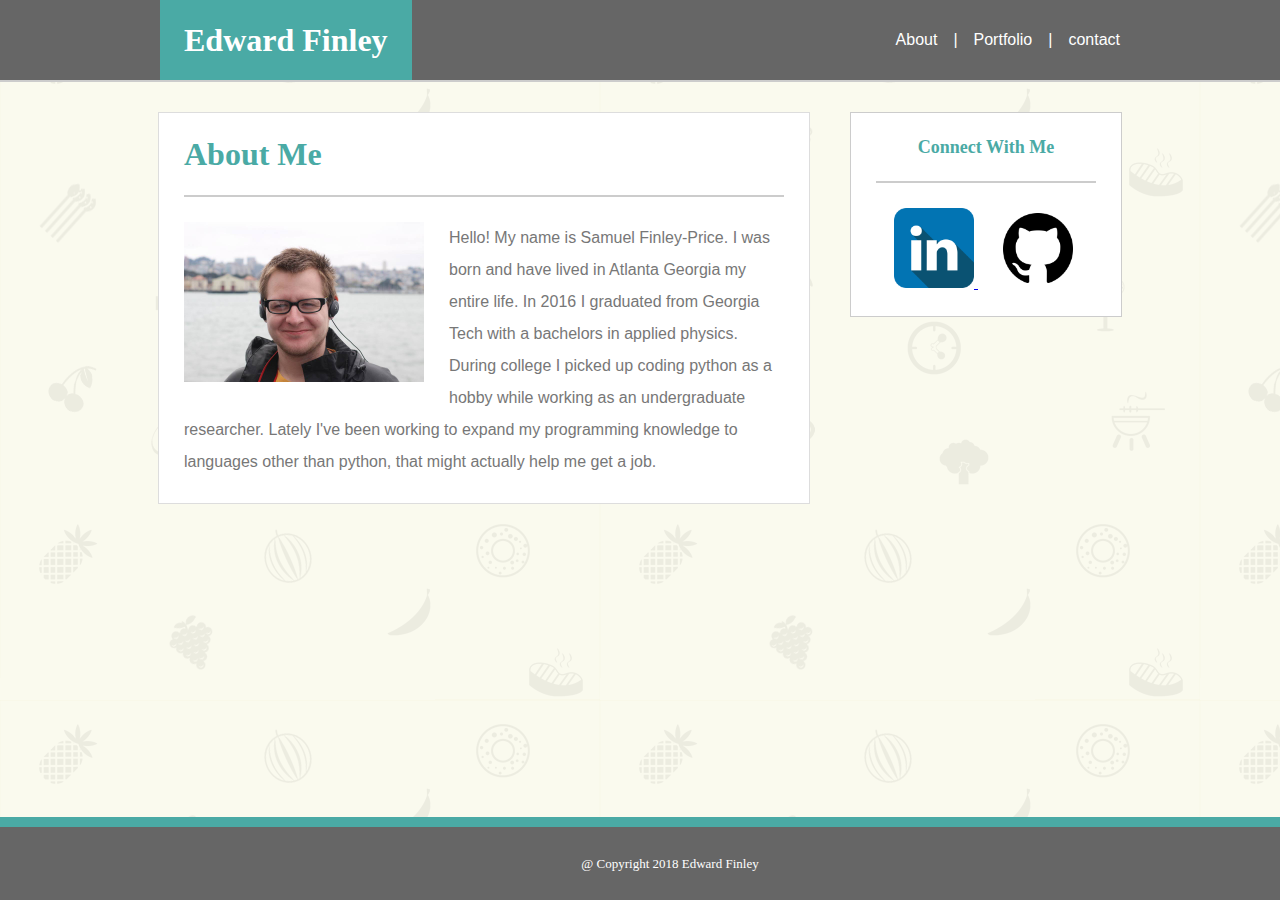
==== index.html @ d655c95a "wip: mostly done" ====
<!DOCTYPE html>
<html>
  <head>
    <meta charset="utf-8">
    <title>the holy grail</title>
    <link rel="stylesheet" href="./assets/css/style.css">
    <link rel="stylesheet" href="./assets/css/reset.css">
    
    <script src="http://code.jquery.com/jquery-3.2.1.min.js"
    integrity="sha256-hwg4gsxgFZhOsEEamdOYGBf13FyQuiTwlAQgxVSNgt4="
    crossorigin="anonymous"></script><!--
    <script src="./main.js"></script>
    -->
  </head>
  <body background="./assets/images/restaurant_icons.png" class="app">

    <div class="banner">
        <div class="top">
            <h1 id="nameBox">
                Edward Finley
            </h1>
            <div id="subpageBox">
                <a href="./index.html"> About </a>
                | 
                <a href="./portfolio.html"> Portfolio </a>
                |
                <a href="./contact.html"> contact </a>
            </div>
        </div>
    </div>

        <div class="content">
            <div class="sidebar">
                <h1>
                    Connect With Me
                </h1>
                <div>
                    <a href="https://www.linkedin.com/in/samuel-finley-price-812802105/" alt="linkedin">
                        <img src="./assets/images/if_linkedin_252090.png" style="width:80px;height:80px;">
                    </a>
                    <a href="https://github.com/SamuelFinley" alt="github">
                        <img src="./assets/images/if_icon-social-github_211904.png" style="width:80px;height:80px;">
                    </a>
                </div>
            </div>

            <div id="mainContent">
                <h1 id="bio">
                    About Me
                </h1>
               <img id="pic" src="./assets/images/profile.jpg" style="width:240px;height:160px;">
                <p>
                    Hello! My name is Samuel Finley-Price. I was born and have lived in Atlanta Georgia my entire life. In 2016 I graduated from Georgia Tech with a bachelors in applied physics. During college I picked up coding python as a hobby while working as an undergraduate researcher. Lately I've been working to expand my programming knowledge to languages other than python, that might actually help me get a job.
                </p>
            </div>
        </div>

    <div class="footer">@ Copyright 2018 Edward Finley
    </div>

  </body>

</html>
---- assets/css/style.css ----
#nameBox {
    font-size: xx-large;
    background-color: #4aaaa5;
    color: #ffffff;
    border-color: #dddddd;
    padding: 24px;
    font-weight: bold;
}

#mainContent  p {
    padding-top: 25px;
    font-family: sans-serif;
    line-height: 2;
    color: #777777;
}

#mainContent, .sidebar {
    border-style: solid;
    border-width: 1px;
    border-color: #cccccc;
}

#bio, .banner, .sidebar > h1 {
    border-bottom-style: solid;
    border-bottom-width: 2px;
    border-color: #cccccc;
}

#bio {
    color: #4aaaa5;
    padding-bottom: 25px;
    font-size: xx-large;
    font-weight: bold;
}

#subpageBox {
    color: #ffffff;
    display: flex;
    margin-left: auto;
    align-items: center;
    vertical-align: middle;
    margin-right: -16px;
    font-family: sans-serif;
}

#subpageBox a {
    text-decoration: none;
    padding: 16px;
    color: #ffffff;
}

#mainContent {
    width: 600px;
    flex: none;
    margin-right: 40px;
    background-color: #ffffff;
    border-color: #dddddd;
    font-size: 12pt;
    padding: 25px;
    margin-bottom: 112px;
}

#mainContent form div {
    display: -webkit-flex;
    color: #777777;
    flex-direction: column;
    padding-bottom: 10px;
    line-height: 2;
}

.gallery {
    clear: both;
    color: #777777;
    display: -webkit-flex;
    flex-direction: row;
    margin: auto;
    flex-wrap: wrap;
    justify-content: center;
}

.gallery div {
    padding: 25px;
}

#mainContent form {
    padding-top: 25px;
}

#pic {
    margin-top: 25px;
    margin-right: 25px;
    margin-bottom: 25px;
    float: left;
}

.app {
    margin: 0px;
    padding: 0px;
    position: relative;
    min-height: 100vh;
    overflow-x: hidden;
    overflow-y: scroll;
    font-family: Georgia;
}


.banner {
    padding-top: 0%;
    justify-content: center;
    display: -webkit-flex;
    background-color: #666666;
    flex: none;
}

.top {
    display: flex;
    flex: none;
    margin-left: auto;
    display: -webkit-flex;
    justify-content: center;
    flex-direction: row;
    margin-right: auto;
    justify-content: center;
    word-wrap: normal;
    width: 960px;
}

.sidebar {
    order: 2;
    background-color: #ffffff; 
    width: 270px;
    flex: none;
    text-align: center;
    margin: auto;
    margin-top: 0px;
}

.sidebar > h1 {
    width: 220px;
    margin: auto;
    color: #4aaaa5;
    font-size: large;
    font-weight: bold;
    padding-top: 25px;
    padding-bottom: 25px;
    padding-left: 0px;
}

.sidebar a {
    margin: 10px;
}

.sidebar > div {
    align-content: center;
    align-items: center;
    margin: auto;
    padding-top: 25px;
    padding-bottom: 25px;
}

.content {
    order: 1;
    flex: none;
    margin-top: 30px;
    margin-left: auto;
    margin-right: auto;
    display: -webkit-flex;
    justify-content: center;
    flex-direction: row;
    word-wrap: normal;
    width: 960px;
}

.footer {
    width: 100%;
    position: absolute;
    bottom: 0%;
    padding: 30px;
    font-size: small;
    text-align: center;
    color: #ffffff;
    background-color: #666666;
    border-top-style: solid;
    border-top-width: 10px;
    border-color: #4aaaa5;
  }
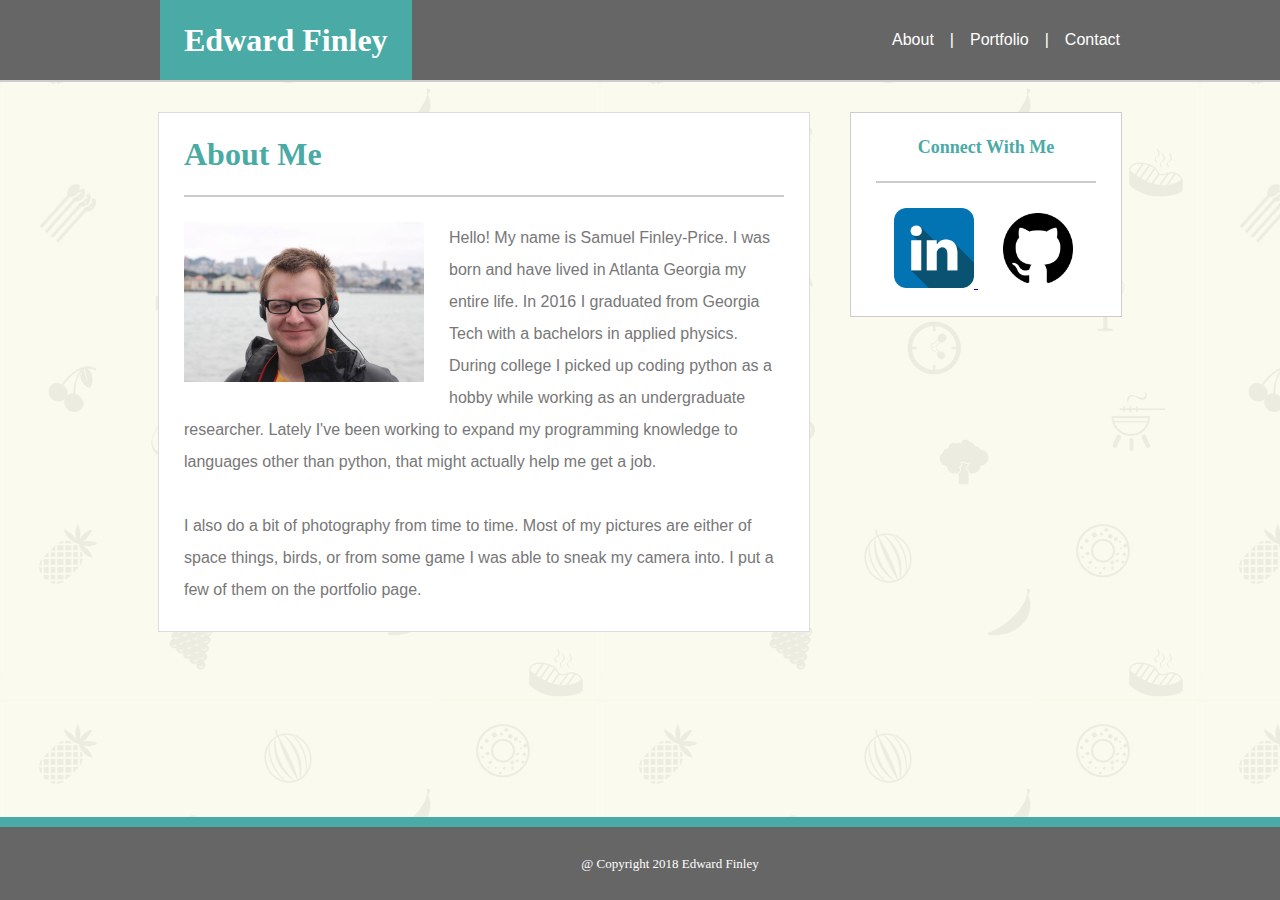
==== commit 2792618d: "finished" ====
--- a/index.html
+++ b/index.html
@@ -12,8 +12,7 @@
     <script src="./main.js"></script>
     -->
   </head>
-  <body background="./assets/images/restaurant_icons.png" class="app">
-
+  <body class="app">
     <div class="banner">
         <div class="top">
             <h1 id="nameBox">
@@ -24,7 +23,7 @@
                 | 
                 <a href="./portfolio.html"> Portfolio </a>
                 |
-                <a href="./contact.html"> contact </a>
+                <a href="./contact.html"> Contact </a>
             </div>
         </div>
     </div>
@@ -35,11 +34,11 @@
                     Connect With Me
                 </h1>
                 <div>
-                    <a href="https://www.linkedin.com/in/samuel-finley-price-812802105/" alt="linkedin">
+                    <a href="https://www.linkedin.com/in/samuel-finley-price-812802105/">
                         <img src="./assets/images/if_linkedin_252090.png" style="width:80px;height:80px;">
                     </a>
-                    <a href="https://github.com/SamuelFinley" alt="github">
-                        <img src="./assets/images/if_icon-social-github_211904.png" style="width:80px;height:80px;">
+                    <a href="https://github.com/SamuelFinley">
+                        <img src="./assets/images/if_icon-social-github_211904.png" style="width:80px;height:80px;" alt="oops">
                     </a>
                 </div>
             </div>
@@ -50,7 +49,10 @@
                 </h1>
                <img id="pic" src="./assets/images/profile.jpg" style="width:240px;height:160px;">
                 <p>
-                    Hello! My name is Samuel Finley-Price. I was born and have lived in Atlanta Georgia my entire life. In 2016 I graduated from Georgia Tech with a bachelors in applied physics. During college I picked up coding python as a hobby while working as an undergraduate researcher. Lately I've been working to expand my programming knowledge to languages other than python, that might actually help me get a job.
+                    Hello! My name is Samuel Finley-Price. I was born and have lived in Atlanta Georgia my entire life. In 2016 I graduated from Georgia Tech with a bachelors in applied physics.
+                     During college I picked up coding python as a hobby while working as an undergraduate researcher. Lately I've been working to expand my programming knowledge to languages other 
+                     than python, that might actually help me get a job.<br><br>I also do a bit of photography from time to time. Most of my pictures are either of space things, birds, or from some game I 
+                     was able to sneak my camera into. I put a few of them on the portfolio page.
                 </p>
             </div>
         </div>
--- a/assets/css/style.css
+++ b/assets/css/style.css
@@ -79,7 +79,9 @@
 }
 
 .gallery div {
-    padding: 25px;
+    margin: 25px;
+    position: relative;
+    z-index: 1;
 }
 
 #mainContent form {
@@ -94,8 +96,7 @@
 }
 
 .app {
-    margin: 0px;
-    padding: 0px;
+    background-image: url("../images/restaurant_icons.png");
     position: relative;
     min-height: 100vh;
     overflow-x: hidden;
@@ -150,6 +151,23 @@
     margin: 10px;
 }
 
+.title, #atl {
+    position: absolute;
+    left: 0;
+    background-color: #4aaaa5;
+    color: #ffffff;
+    top: 60%;
+    width: 100%;
+    text-align: center;
+    font-size: large;
+    font-weight: bold;
+    padding-top: 15px;
+    padding-bottom: 15px;
+}
+#atl {
+    color:#80000A;
+    background-color: #A19060;
+}
 .sidebar > div {
     align-content: center;
     align-items: center;
